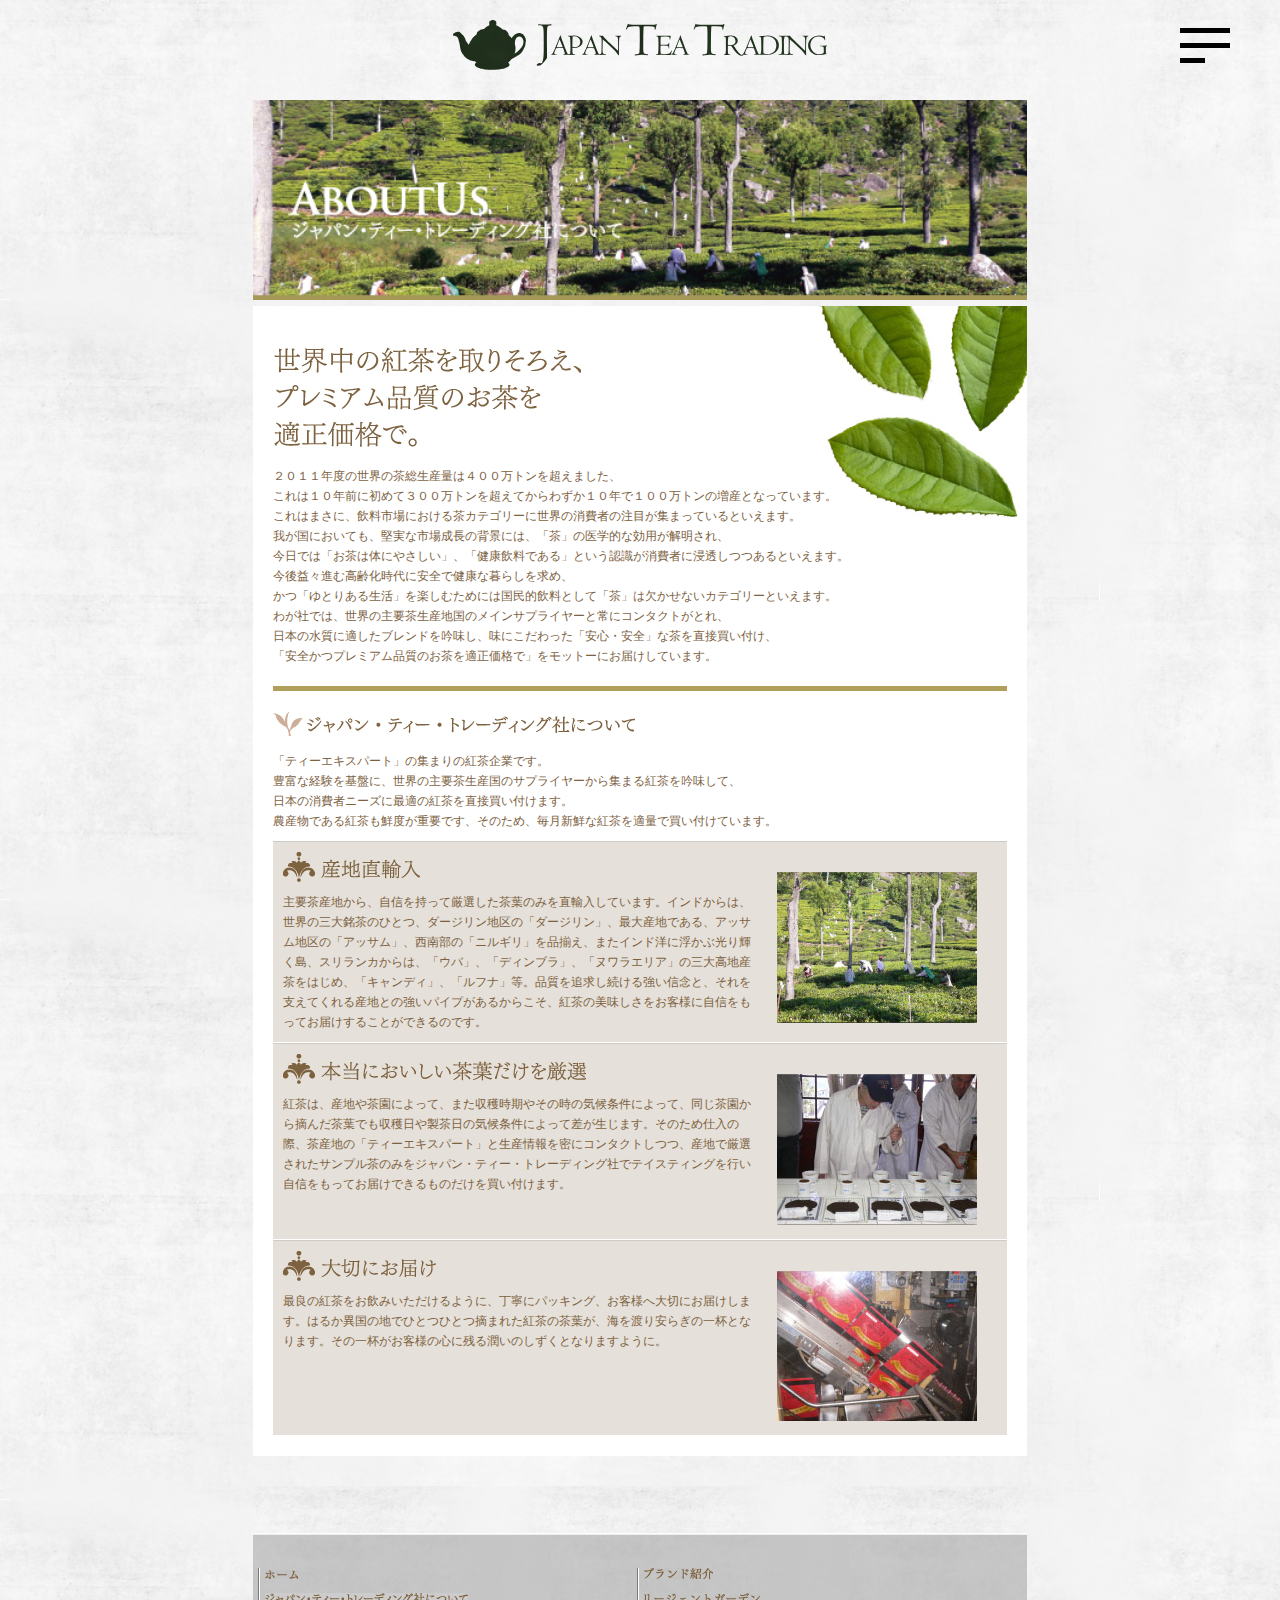
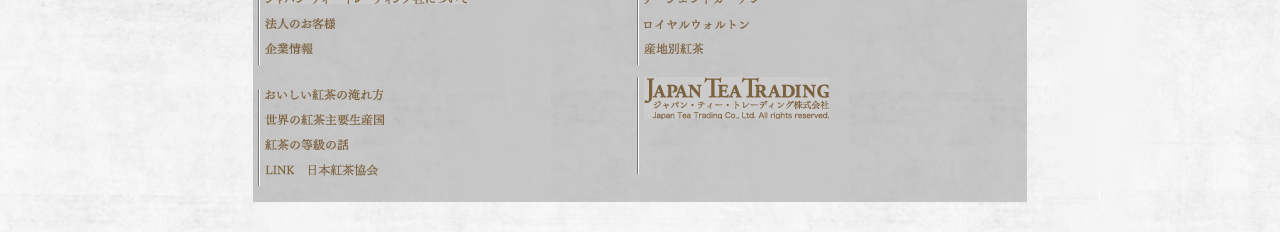
==== aboutus.html @ 78aa800a "upload" ====
<!DOCTYPE html>
<html lang="en">
	<head>
		<meta charset="UTF-8">
		<meta http-equiv="X-UA-Compatible" content="IE=edge">
		<meta name="viewport" content="width=device-width, initial-scale=1.0">
		<title>Tea</title>
		<link href="./assets/css/common.css" rel="stylesheet" type="text/css" />
		<link href="./assets/css/place.css" rel="stylesheet" type="text/css" />
	</head>
	<body>
		<header>
			<div>
				<a href="./index.html"><img src="./assets/img/logo.svg" alt="logo"></a>
				
				<div class="menu-btn sp" onclick="menuClick(this)">
					<span></span>
					<span></span>
					<span></span>
				</div>
			</div>
		</header>
		<div class="menu" onclick="menuClose()">
			<div><a href="./column.html">ホーム</a></div>
			<div><a href="./whitepaper.html">ジャパン•ティiトレーディング社について</a></div>
			<div><a href="./company.html">ブランド紹介</a></div>
			<div><a href="./contact.html">法人のお客様</a></div>
			<div><a href="./contact.html">企業悄報</a></div>
			<div><a href="./contact.html">お問い合わせ</a></div>
		</div>
		<div id="wrapper">
			<div id="container">
				<div id="contents">
					<h2 class="banner-img">
						<img src="./assets/img/header_about.jpg" alt="企業情報" width="640" height="165">
					</h2>
					<div id="content_page" class="pro_bg">
						<h3 class="marginttop_20">
							<img src="./assets/img/h3_greeting1.jpg" alt="安全かつ上質のお茶を適正価格で" >
						</h3>
						<p class="read">
							２０１１年度の世界の茶総生産量は４００万トンを超えました、<br />
							これは１０年前に初めて３００万トンを超えてからわずか１０年で１００万トンの増産となっています。<br />
							これはまさに、飲料市場における茶カテゴリーに世界の消費者の注目が集まっているといえます。<br />
							我が国においても、堅実な市場成長の背景には、「茶」の医学的な効用が解明され、<br />
							今日では「お茶は体にやさしい」、「健康飲料である」という認識が消費者に浸透しつつあるといえます。<br />
							今後益々進む高齢化時代に安全で健康な暮らしを求め、<br />
							かつ「ゆとりある生活」を楽しむためには国民的飲料として「茶」は欠かせないカテゴリーといえます。<br />
							わが社では、世界の主要茶生産地国のメインサプライヤーと常にコンタクトがとれ、<br />
							日本の水質に適したブレンドを吟味し、味にこだわった「安心・安全」な茶を直接買い付け、<br />
							「安全かつプレミアム品質のお茶を適正価格で」をモットーにお届けしています。 
						</p>
						<div class="about_bar2"></div>
						<h3><img src="./assets/img/h3_greeting2.jpg"></h3>
						<p class="about_tex">
							「ティーエキスパート」の集まりの紅茶企業です。<br />
							豊富な経験を基盤に、世界の主要茶生産国のサプライヤーから集まる紅茶を吟味して、<br />
							日本の消費者ニーズに最適の紅茶を直接買い付けます。<br />
							農産物である紅茶も鮮度が重要です、そのため、毎月新鮮な紅茶を適量で買い付けています。
						</p>
						<div class="about_box1">
							<div class="left">
								<h3><img src="./assets/img/about_tit01.jpg"></h3>
								<p>
									主要茶産地から、自信を持って厳選した茶葉のみを直輸入しています。インドからは、世界の三大銘茶のひとつ、ダージリン地区の「ダージリン」、最大産地である、アッサム地区の「アッサム」、西南部の「ニルギリ」を品揃え、またインド洋に浮かぶ光り輝く島、スリランカからは、「ウバ」、「ディンブラ」、「ヌワラエリア」の三大高地産茶をはじめ、「キャンディ」、「ルフナ」等。品質を追求し続ける強い信念と、それを支えてくれる産地との強いパイプがあるからこそ、紅茶の美味しさをお客様に自信をもってお届けすることができるのです。
								</p>
							</div>
							<div class="right"><img src="./assets/img/photo01.jpg"></div>
							<div class="crea"></div>
						</div>
						<div class="about_box1">
							<div class="left">
								<h3><img src="./assets/img/about_tit02.jpg"></h3>
								<p>
									紅茶は、産地や茶園によって、また収穫時期やその時の気候条件によって、同じ茶園から摘んだ茶葉でも収穫日や製茶日の気候条件によって差が生じます。そのため仕入の際、茶産地の「ティーエキスパート」と生産情報を密にコンタクトしつつ、産地で厳選されたサンプル茶のみをジャパン・ティー・トレーディング社でテイスティングを行い自信をもってお届けできるものだけを買い付けます。
								</p>
							</div>
							<div class="right"><img src="./assets/img/photo02.jpg"></div>
							<div class="crea"></div>
						</div>
						<div class="about_box1">
							<div class="left">
								<h3><img src="./assets/img/about_tit03.jpg"></h3>
								<p>最良の紅茶をお飲みいただけるように、丁寧にパッキング、お客様へ大切にお届けします。はるか異国の地でひとつひとつ摘まれた紅茶の茶葉が、海を渡り安らぎの一杯となります。その一杯がお客様の心に残る潤いのしずくとなりますように。</p>
							</div>
							<div class="right"><img src="./assets/img/photo03.jpg"></div>
							<div class="crea"></div>
						</div>
					</div>
				</div>
				<div class="crea"></div>
			</div>
		</div>
		<div class="crea"></div>
		<div id="footer">
			<div id="container" class="container">
				<div id="contents">
					<div id="footer_in1">
						<ul>
							<li><a href="/"><img src="./assets/img/01.gif" width="34" height="9"></a></li>
							<li><a href="/aboutus"><img src="./assets/img/12.gif"></a></li>
							<li><a href="/forcompany"><img src="./assets/img/13.gif"></a></li>
							<li><a href="/profile"><img src="./assets/img/14.gif"></a></li>
							
						</ul>
						<ul>
							<li><a href="/brand"><img src="./assets/img/02.gif" width="69" height="11"></a></li>
							<li><a href="/brand/regentgarden"><img src="./assets/img/03.gif"></a></li>
							<li><a href="/brand/royalwalton"><img src="./assets/img/04.gif"></a></li>
							<li><a href="/brand/businessuse"><img src="./assets/img/05.gif" width="59" height="11"></a></li>
						</ul>
						<ul>
							<li><a href="/content01"><img src="./assets/img/07.gif"></a></li>
							<li><a href="/content02"><img src="./assets/img/08.gif"></a></li>
							<li><a href="/content03"><img src="./assets/img/09.gif"></a></li>
							<li><a href="http://www.tea-a.gr.jp/" target="_blank"><img src="./assets/img/15.gif"></a></li>
						</ul>
						<div id="footer_logo">
							<img src="./assets/img/11.gif">
						</div>
						<div class="crea"></div>
					</div>
				</div>
			</div>
		</div>
		<script type="text/javascript">
			(function() {
				var request, b = document.body, c = 'className', cs = 'customize-support', rcs = new RegExp('(^|\\s+)(no-)?'+cs+'(\\s+|$)');

				request = true;

				b[c] = b[c].replace( rcs, '' );
				b[c] += ( window.postMessage && request ? ' ' : ' no-' ) + cs;
			}());
		</script>

		<script src="./assets/js/main.js"></script>
	</body>
</html>
---- assets/css/common.css ----
@charset "shift_jis";
.pc {
  display: block;
}
.sp {
  display: none;
}
header {
  position: fixed;
  top: 0;
  left: 0;
  right: 0;
  z-index: 1000;
  padding: 20px 0;
  transition: all .3s ease;
}
header>div {
  display: flex;
  justify-content: center;
  align-items: center;
  position: relative;
}
header>div>a {
  display: flex;
}
header>div>a img{
  height: 50px;
}
.header-scroll {
  padding: 10px 0;
  background-color: rgba(125, 98, 63, .5);
  box-shadow: 0 0 5px rgba(0, 0, 0, .5);
}
.menu-btn {
  position: absolute;
  right: 50px;
  display: flex !important;
  flex-direction: column;
  justify-content: center;
  align-items: flex-start;
  cursor: pointer;
}
.menu-btn span {
  width: 50px;
  height: 5px;
  background-color: black;
  margin: 5px 0;
  transition: all .3s ease;
}
.menu-btn span:nth-child(3) {
  width: 25px;
}
.menu-btn:hover span:nth-child(3) {
  width: 50px;
}
.menu-open span:nth-child(1) {
  transform: rotate(135deg) translate(11px, -10px);
  background-color: white;
}
.menu-open span:nth-child(2) {
  width: 0px;
  opacity: 0;
  background-color: white;
}
.menu-open span:nth-child(3) {
  width: 50px;
  transform: rotate(-135deg) translate(10px, 10px);
  background-color: white;
}
.menu {
  position: fixed;
  color: white;
  background-color: rgba(72, 84, 68, .5);
  right: 0;
  top: 0;
  left: 0;
  bottom: 0;
  text-align: center;
  height: 100vh;
  padding-top: 200px;
  overflow-y: auto;
  backdrop-filter: blur(3px);
  font-size: 24px;
  transform: translateY(-30%);
  opacity: 0;
  z-index: -1;
  transition: all .3s ease;
}
.menu-main-open {
  transform: translateY(0) !important;
  opacity: 1 !important;
  z-index: 999 !important;
}
.menu>div {
  padding: 10px 0;
  position: relative;
}
.menu p {
  cursor: pointer;
  display: inline;
  position: relative;
  padding-right: 1em;
}
.menu a {
  color: white;
  font-weight: bold;
  position: relative;
  transition: all .3s ease;
}
.menu p span {
  transition: all .3s ease;
  position: absolute;
  right: 0;
}
.menu a::after {
  border-bottom: 1px solid white;
  position: absolute;
  content: '';
  bottom: -2px;
  left: -2%;
  width: 104%;
  transform: scale(0);
  transform-origin: 0%;
  transition: all .3s ease;
}
.menu a:hover {
  color: white;
}
.menu a:hover::after {
  transform: scale(1);
}
/* ------------------------------------------------------------------------ */
#linkbox {
  float: left;
  padding-right: 25px;
  padding-left: 25px;
}
#linkbox h3 { padding-bottom: 5px; }

/*タグの再定義*/
html{
    height:100%;
}

#parts_right p {
  padding-bottom: 10px;
  border-bottom-width: 1px;
  border-bottom-style: solid;
  border-bottom-color: #806340;
}
.top10 { padding-top: 10px; }

.marginttop_20 { padding-top: 20px; }
#plo_tex {
  margin-top: 10px;
  border: 1px solid #806340;
  margin-bottom: 20px;
}
#plo_tex2 {
  margin-top: 10px;
  margin-bottom: 20px;
}
#plo_tex tr td {
  padding: 10px;
  font-size: 12px;
  
  line-height: 20px;
}
#plo_tex2 tr td {
  padding: 5px;
  font-size: 12px;
  line-height: 20px;
}
#plo_tex tr .item {
  background-color: #E6E0D9;
  width: 80px;
  border-bottom-width: 1px;
  border-bottom-style: dashed;
  border-bottom-color: #806340;
}
#plo_tex tr .item_last {
  background-color: #E6E0D9;
  width: 80px;
}
#plo_tex tr .con {
  border-bottom-width: 1px;
  border-bottom-style: dashed;
  border-bottom-color: #806340;
}
#plo_tex tr .itemform {
  background-color: #E6E0D9;
  width: 120px;
  border-bottom-width: 1px;
  border-bottom-style: dashed;
  border-bottom-color: #806340;
}
#plo_tex tr .itemform_last {
  background-color: #E6E0D9;
  width: 120px;
}
.boder_5 {
  border-top-width: 5px;
  border-top-style: solid;
  border-top-color: #7D623F;
}
.boder_5b {
  border-bottom-width: 5px;
  border-bottom-style: solid;
  border-bottom-color: #7D623F;
}
#plo_tex2 tr .item2 {
  width: 90px;
  text-align: right;
  vertical-align: top;
  border-right-width: 1px;
  border-right-style: dashed;
  border-right-color: #7D623F;
  background-color: #E6E0D9;
  padding-top: 10px;
  padding-right: 10px;
  padding-bottom: 10px;
  padding-left: 0px;
}
.boder_none {
  border-top-width: 0px;
  border-right-width: 0px;
  border-bottom-width: 0px;
  border-left-width: 0px;
  border-top-style: none;
  border-right-style: none;
  border-bottom-style: none;
  border-left-style: none;
}
.pro_bg {
  background-image: url(../img/pro_bg.jpg);
  background-repeat: no-repeat;
  background-position: right top;
}
#top20 { padding-top: 20px; }

body {
min-height:100%;

  background-image: url(../img/bg.jpg);
  margin: 0px;
  background-color: #f7f7f7;
  color: #7D623F;
  
}
a {
  text-decoration: none;
  color: #333;
}
li {
  list-style-type: none;
  float: left;
  margin: 0px;
  padding: 0px;
  display: block;
}

p,h1,h3,h2{
  margin: 0px;
  padding: 0px;
}
a img {
  border-top-style: none;
  border-right-style: none;
  border-bottom-style: none;
  border-left-style: none;
}

img {
  max-width: 100%;
}
/*共通仕様クラス*/
.crea { clear: both; }
.m_botttom_20 { padding-bottom: 20px; }
.m_botttom_10 { padding-bottom: 0px; }

/* ----------------------------------------------------------------table---------------> */
.contact-table {
  font-size: 12px;
  margin-top: 40px !important;
  width: 100%;
  margin: auto;
  color: #7D623F;
  border-collapse: collapse;
}
.contact-table input{
  width: 100%;
  height: 100%;
}
.contact-table textarea{
  width: 100%;
  height: 100%;
}
.contact-table td:first-child {
  vertical-align: top;
  border: 2px solid white;
  padding: 10px;
  line-height: 1.8;
}
.contact-table td:last-child {
  vertical-align: top;
  border: 1px solid #E6E0D9;
  padding: 10px;
  line-height: 1.8;
}
.contact-table td:first-child {
  border-left: none;
  background-color: #E6E0D9;
  white-space: nowrap;
}
.contact-table td:last-child {
  border-right: none;
  background-color: white;
}
.submit-btn {
  border: 2px solid #7D623F!important;
  height: 50px;
  margin-top: 40px;
  font-weight: bold;
  background-color: white;
  color: #7D623F;
  width: 50%;
}
.submit-btn:hover {
  background-color: #7D623F;
  color: white;
}

/*フォーマット用*/

#brand_1 {
  padding-top: 10px;
  padding-right: 25px;
  padding-left: 25px;
}
.braqnd_in_p {
  font-size: 11px;
  padding-top: 10px;
  padding-right: 10px;
  padding-left: 10px;
  line-height: 18px;
  text-align: center;
}

#brand_2 {
  padding-top: 32px;
  padding-right: 21px;
  padding-left: 21px;
}

#brand_3 {
  padding-top: 108px;
  padding-right: 49px;
  padding-left: 49px;
}

#container {
  width: 1080px;
  margin-right: auto;
  margin-left: auto;
  margin-top: 0px;
  padding-bottom: 30px;
  display: block;
  min-height:100%;
  background-repeat: repeat-y;
  background-position: 0px 500px;
}
#container_in #left {
  width: 595px;
  float: left;
  font-size: 12px;
  line-height: 20px;
}
#container_in #right {
  float: left;
  width: 205px;
  padding-left: 20px;
}

.banner-img {
  width: 100%;
}
.banner-img img {
  width: 100%;
  height: auto;
}

#contents {
  width: 90%;
  margin: auto;
  padding-top: 100px;
  min-height:100%;
}
#footer #container #contents{
  background-image: url(../img/gmenu_bottom_bg.jpg);
  background-repeat: repeat-x;
  padding-top: 60px;
  padding-bottom: 20px;
}

#footer_in1 {
  width: 100%;
  margin-right: auto;
  margin-left: auto;
  margin-top: 0px;
  padding-top: 10px;
  padding-bottom: 20px;
  height: 96px;
  background-repeat: no-repeat;
  padding-left: 5px;
}
.top20 { padding-top: 20px; }

#footer_in1 ul {
  width: 224px;
  float: left;
  background-image: url(../img/footer_bar.gif);
  background-repeat: repeat-y;
  padding-left: 7px;
  font-family: "筑紫明朝Pro", "ＭＳ Ｐ明朝", "MS PMincho", "ヒラギノ明朝 Pro W3", "Hiragino Mincho Pro", serif;
  color: #7D623F;
  font-size: 12px;
  font-weight: normal;
  height: 97px;
}
#footer_in1 ul li {
  width: 210px;
  text-align: left;
  padding-bottom: 10px;
}
#footer_logo  {
  width: 210px;
  float: left;
  background-image: url(../img/footer_bar.gif);
  background-repeat: repeat-y;
  padding-left: 7px;
  font-family: "ＭＳ Ｐ明朝", "MS PMincho", "ヒラギノ明朝 Pro W3", "Hiragino Mincho Pro", serif;
  color: #7D623F;
  height: 97px;
}
#info_box { padding-top: 20px; }
#brand_box { padding-top: 20px; }
#info_box #in {
  font-size: 12px;
  line-height: 20px;
  padding: 5px;
  margin-top: 0px;
  border-top-width: 1px;
  border-bottom-width: 1px;
  border-top-style: solid;
  border-bottom-style: solid;
  border-top-color: #7D623F;
  border-bottom-color: #7D623F;
}
.braqnd_in {
  float: left;
  padding-right: 10px;
  width: 206px;
  background-image: url(../img/brand_bg.jpg);
  background-repeat: no-repeat;
  height: 194px;
}
.read {
  padding-top: 10px;
  padding-bottom: 10px;
}
.about_box1 {
  background-color: #E5E0D9;
  border-bottom-width: 1px;
  border-bottom-style: solid;
  border-top-color: #CFCBC5;
  border-bottom-color: #FFF;
  padding-top: 10px;
  padding-right: 0px;
  padding-bottom: 10px;
  padding-left: 10px;
  border-top-width: 1px;
  border-top-style: solid;
  display: flex;
}
.about_box1 .left h3 { padding-bottom: 5px; }
.about_box1 .left {
  float: left;
  /* width: 339px; */
  padding-right: 20px;
}
.about_box1 .right {
  float: left;
  min-width: 230px;
  padding-top: 20px;
}
.braqnd_in_last {
  float: left;
  padding-left: 1px;
  width: 206px;
  background-image: url(../img/brand_bg2.jpg);
  background-repeat: no-repeat;
  height: 194px;
}
#footer_in1 { }
#content_menu {
  background-image: url(../img/content_bg.png);
  height: 158px;
  width: 640px;
}
#content_page {
  background-color: #FFF;
  padding: 20px;
  margin: auto;
  /* text-align: center; */
  display: flex;
  flex-direction: column;
  /* align-items: center; */
}
p {
  font-size: 12px;
  line-height: 20px;
}
.px10 {
  font-size: 12px;
  line-height: 18px;
  float: left;
  display: block;
  width: 100%;
  /* width: 330px; */
}
.catarog_spec h3 {
  float: left;
  padding-bottom: 5px;
}
.specarea {
  float: left;
  padding-top: 10px;
  padding-bottom: 15px;
}
.catarog_spec ul li {
  display: block;
  float: left;
  padding-right: 5px;
}
.catarog_spec {
  float: left;
  width: 60%;
  display: flex;
  flex-direction: column;
}
.catarog_img {
  float: left;
  padding-right: 20px;
  width: 40%;
  text-align: center;
}
.catarogbox { 
  padding-top: 20px; 
  display: flex;
  justify-content: space-around;
}
.catarog_spec ul li a:hover img{
  opacity:0.7;
  filter: alpha(opacity=70);
}
#parts_left {
  float: left;
  width: 279px;
  padding-right: 20px;
}
#parts_box {
  padding-top: 20px;
  padding-bottom: 20px;
}
#parts_box2 { padding-top: 10px; }
#parts_box2 .left {
  border-top-width: 1px;
  border-top-style: solid;
  border-top-color: #806340;
  float: left;
  width: 289px;
  border-right-width: 1px;
  border-right-style: solid;
  border-right-color: #806340;
  padding-top: 10px;
  padding-right: 10px;
  height: 130px;
}
#parts_box2 .right {
  float: left;
  width: 290px;
  padding-left: 10px;
  padding-top: 10px;
  border-top-width: 1px;
  border-top-style: solid;
  border-top-color: #806340;
  height: 130px;
}
#parts_box2 p  {
  width: 185px;
  float: left;
  text-align: justify;
  padding-right: 10px;
}
#parts_box2  .ima { float: left; }

#parts_right {
  float: left;
  width: 300px;
}
#parts_right h4 {
  margin: 0px;
  padding-bottom: 5px;
}
#client_box {
  height: 120px;
  width: 100%;
  padding-top: 200px;
  margin-bottom: 10px;
  padding-bottom: 10px;
  border-bottom-width: 1px;
  border-bottom-style: dashed;
  border-bottom-color: #AF9F58;
}
#client_in1 {
  float: left;
  width: 30%;
  border: solid 4px #AF9F58;
  /* background-color: #AF9F58; */
  padding-top: 5px;
  padding-right: 5px;
  padding-bottom: 5px;
  padding-left: 5px;
}
#client_box2 h4 {
  background-color: #FFF;
  margin: 0px;
  font-size: 12px;
  font-weight: bold;
  padding-top: 5px;
  padding-right: 5px;
  padding-bottom: 0px;
  padding-left: 5px;
}
.client_btn { padding-top: 20px; }

#client_box2 {
  padding-top: 10px;
  display: flex;
}
.margine10 {
  float: left;
  height: 10px;
  width: 10px;
}
#client_box2 p {
  padding: 5px;
  background-color: #FFF;
}
.brand_box .left {
  float: left;
  min-width: 150px;
  padding-right: 20px;
}
.brand_box .right {
  float: left;
  /* width: 430px; */
}
.brand_box .brand_btn  { padding-top: 5px; }
.brand_bar img{
  width: 100%;
}
.brand_bar2 {
  border-top-width: 1px;
  border-top-style: dashed;
  border-top-color: #AF9F58;
  margin-top: 10px;
  margin-bottom: 0px;
}

.brand_box { 
  padding-top: 10px;
  display: flex;
}
.brand_box .right h3 { padding-bottom: 5px; }
#brand_in {
  border: 1px solid #7D623F;
  padding: 15px;
  background-color: #FFF;
  display: flex;
  justify-content: space-around;
}
#brand_in a:hover img{
  opacity:0.7;
  filter: alpha(opacity=70);
}
#brand1 {
  background-image: url(../img/brand_bar.jpg);
  padding-right: 2px;
  float: left;
  width: 30%;
  background-repeat: no-repeat;
  background-position: right;
}
#brand1 img {
  width: 100%;
  height: auto;
}
#content_in {
  border: 1px solid #7D623F;
  padding: 15px;
  /* background-color: #475443; */
  background-image: url(../img/content_bg.png);
  background-size: cover;
  background-position: center;
  display: flex;
  justify-content: space-around;
}
#content_in a:hover img{
  opacity:0.7;
  filter: alpha(opacity=70);
}
#biz .item {
  width: 120px;
  font-size: 12px;
  line-height: 20px;
  background-color: #E6E0D9;
  padding-top: 10px;
  padding-right: 10px;
  padding-bottom: 10px;
  padding-left: 10px;
  border-bottom-width: 1px;
  border-bottom-style: dashed;
  border-bottom-color: #7D623F;
}
#biz .item_last {
  width: 120px;
  font-size: 12px;
  line-height: 20px;
  background-color: #E6E0D9;
  padding-top: 10px;
  padding-right: 10px;
  padding-bottom: 10px;
  padding-left: 10px;
}
#biz .in {
  padding: 10px;
  font-size: 12px;
  line-height: 20px;
  border-bottom-width: 1px;
  border-bottom-style: dashed;
  border-bottom-color: #7D623F;
  background-color: #FFF;
}
#biz .in_last {
  padding: 10px;
  font-size: 12px;
  line-height: 20px;
  background-color: #FFF;
}
#biz {
  background-color: #806340;
  padding: 1px;
}
.infoborder {
  border-bottom-width: 1px;
  border-bottom-style: dashed;
  border-bottom-color: #7D623F;
}
.drip_box {
  border-top-width: 5px;
  border-top-style: solid;
  border-top-color: #AF9F58;
  padding-top: 20px;
}
.drip_in {
  padding-top: 20px;
  display: flex;
  justify-content: space-between;
}
.dripin1 {
  float: left;
  /* width: 193px; */
  width: 33%;
  padding-right: 10px;
}
.dripin1 img {
  width: 100%;
}
.dripin2 {
  float: left;
  /* width: 193px; */
  width: 33%;
}
.dripin2 img {
  width: 100%;
}
.drip_in p { padding-top: 0px; }
.margin20 { margin-top: 20px; }
.cli_bg {
  background-image: url(../img/cli.jpg);
  background-repeat: no-repeat;
  background-position: 0px 0px;
  background-size: contain;
}
#bui_box {
  background-image: url(../img/bui_img.jpg);
  background-position: right 0px;
  background-repeat: no-repeat;
}
#bui_box2 {
  width: 100%;
}
#grade_box {
  background-color: #E4DFD9;
  padding: 10px;
  /* width: 580px; */
  background-image: url(../img/grade_bg.jpg);
  background-repeat: repeat-y;
  border-bottom-width: 1px;
  border-bottom-style: solid;
  border-bottom-color: #FFF;
}
#grade_box .right {
  float: left;
  width: 48%;
  margin-top: 20px;
}
.padding_bottom_10 { padding-bottom: 10px; }

#bui_box .left 
{
  width: 100%;
}
#grade_box .left {
  width: 48%;
  float: left;
  padding-right: 20px;
}
#grade_box .left_in{
  display: flex;
  justify-content: space-between;
}
#grade_box .left_in p {
  float: left;
  width: 70%;
  padding-right: 10px;
  display: block;
}
.grade_bar2 {
  border-top-width: 5px;
  border-top-style: solid;
  border-top-color: #AF9F58;
  padding-top: 20px;
  margin-top: 20px;
}
.about_bar2 {
  border-top-width: 5px;
  border-top-style: solid;
  border-top-color: #AF9F58;
  padding-top: 20px;
  margin-top: 10px;
}

#grade_box .left_in .gradeimg  {
  float: left;
  display: block;
  width: 90px;
  margin-left: auto;
}
.about_tex {
  padding-top: 10px;
  padding-bottom: 10px;
}
.small {
  font-size: 10px;
  padding-bottom: 5px;
  display: block;
  float: left;
  /* width: 300px; */
}
#linkbox2 {
  margin-top: 0px;
  width: 618px;
  background-image: url(../img/banner_bg.jpg);
  border: 1px solid #7D623F;
  padding-top: 10px;
  padding-right: 10px;
  padding-bottom: 5px;
  padding-left: 10px;
}
.sa {
  padding-top: 20px;
  padding-bottom: 5px;
}


@media (max-width: 1290px) {
  #container {
      width: 860px;
  }
  #footer_in1 {
    width: 100%;
    padding-bottom: 130px;
  }
  #footer_in1 ul {
    width: 48%;
  }
  #footer_in1 ul li {
    width: 100%;
  }
}

@media (max-width: 1140px) {
  #container {
      width: 700px;
  }
  #client_box {
    padding-top: 130px;
  }
}

@media (max-width: 900px) {
  #container {
      width: 630px;
  }
  /* #placetable tr p{
    width: 50% !important;
  } */
}

@media (max-width: 767px) {
  .pc {
    display: none;
  }
  .sp {
    display: block;
  }
  header>div>a img {
    height: 30px;
  }
  .menu-btn {
    right: 20px;
  }
  .menu-btn span {
    width: 40px;
    height: 4px;
    margin: 4px 0;
  }
  #footer #container #contents{
    background-image: url(../img/gmenu_bottom_bg_sp.jpg);
    background-size: cover;
    padding: 20px 0;
  }
  .menu-btn:hover span:nth-child(3) {
    width: 40px;
  }
  .menu-open span:nth-child(1) {
    transform: rotate(135deg) translate(9px, -7px);
    background-color: white;
  }
  .menu-open span:nth-child(3) {
    width: 50px;
    transform: rotate(-135deg) translate(10px, 8px);
    background-color: white;
  }
  #container {
    width: 100%;
  }
  #contents {
    padding-top: 70px;
  }
  .pro_bg {
    background-image: unset;
  }
  .drip_box.sp .drip_in .dripin1 {
    width: 50%;
  }
  .drip_box.sp .drip_in .dripin1 img{
    width: 100%;
  }
  .drip_box.sp .drip_in .dripin2 {
    width: 50%;
  }
  .drip_box.sp .drip_in .dripin2 img{
    width: 100%;
  }
}

@media (max-width: 700px) {
  #client_in1{
    width: 100%;
    padding: unset;
    margin-bottom: 20px;
    background-color: unset;
  }
  #client_in1 img{
    width: 100%;
  }
}
@media (max-width: 640px) {
  .about_box1 {
    display: flex;
    flex-direction: column;
    padding: 10px;
  }
  .about_box1 .left {
    padding: unset
  }
  .about_box1 .right {
    width: 100%;
  }
  .about_box1 .right img {
    width: 100%;
  }
  #grade_box {
    display: flex;
    flex-direction: column;
  }
  #grade_box .left {
    width: 100%;
  }
  #grade_box .right {
    width: 100%;
  }
  #grade_box .left_in p {
    width: 80%;
  }
}
@media (max-width: 640px) {
  #client_box {
    height: 120px;
    padding-top: 100px;
  }
  .catarog_img {
    width: 100%;
  }
  .catarog_spec {
    width: 330px;
  }
  .catarogbox {
    flex-direction: column;
    align-items: center;
  }

}
@media (max-width: 500px) {
  .menu {
    font-size: 16px;
  }
  #footer_in1 ul {
    width: 100%;
    height: auto;
    background-image: none;
  }
  #footer_in1 ul li {
    width: 100%;
    text-align: center;
  }
  #footer_in1 {
    width: 90%;
    height: auto;
    padding-bottom: 0;
  }
  #footer_logo {
    width: 100%;
    height: auto;
    text-align: center;
    background-image: none;
  }

  .brand_box {
    display: flex;
    flex-direction: column-reverse;
  }
  .brand_box .left {
    padding: 20px 0;
    width: 100%;
  }
  .brand_box .left img{
    width: 100%;
  }
  .brand_btn {
    width: 50%;
    margin: auto;
  }
  #client_box {
    height: 170px;
    padding-top: 70px;
  }
  #client_box2 {
    display: flex;
    flex-direction: column;
  }
}

@media (max-width: 400px) {
  .drip_in {
    flex-direction: column;
  }
  .drip_box.sp .drip_in .dripin1 {
    width: 100%;
  }
  .drip_box.sp .drip_in .dripin2 {
    width: 100%;
    margin-top: 20px;
  }
}
---- assets/css/place.css ----
@charset "shift_jis";
#placetable p {
  font-size: 10px;
  line-height: 13px;
  width: 50% !important;
}
#placetable td { vertical-align: top; }
#map { padding-bottom: 20px; }
#map img {
  width: 100%;
}
#other h2 {
  padding-top: 20px;
  padding-bottom: 10px;
}
#other h3 {
  padding-bottom: 5px;
  padding-top: 10px;
}

#placeleft p {
  padding-right: 10px;
  padding-left: 110px;
}
#placeright p { padding-left: 120px; 
}

/* CSS Document */

#place1 {
  background-image: url(../img/place_01.jpg);
  background-repeat: no-repeat;
  height: 248px;
  width: 299px;
}
#place1 p { padding-top: 158px; 
}

#place2 {
  background-image: url(../img/place_03.jpg);
  background-repeat: no-repeat;
  height: 125px;
  width: 299px;
}
#place2 p { padding-top: 32px; }

#place3 {
  background-image: url(../img/place_05.jpg);
  background-repeat: no-repeat;
  height: 124px;
  width: 299px;
}
#place3 p { padding-top: 33px; }

#place4 {
  background-image: url(../img/place_07.jpg);
  background-repeat: no-repeat;
  height: 129px;
  width: 299px;
}
#place4 p { padding-top: 37px; }
#place5 {
  background-image: url(../img/place_09.jpg);
  background-repeat: no-repeat;
  height: 251px;
  width: 299px;
}
#place5 p { padding-top: 163px; }
#place6 {
  background-image: url(../img/place_13.jpg);
  background-repeat: no-repeat;
  height: 124px;
  width: 299px;
}
#place6 p { padding-top: 35px; }
#place20 {
  background-image: url(../img/place_15.jpg);
  background-repeat: no-repeat;
  height: 129px;
  width: 299px;
}
#place20 p { padding-top: 34px; }


#place7 {
  background-image: url(../img/place_16.jpg);
  background-repeat: no-repeat;
  height: 135px;
  width: 299px;
}
#place7 p { padding-top: 43px; }
#place8 {
  background-image: url(../img/place_19.jpg);
  background-repeat: no-repeat;
  height: 125px;
  width: 299px;
}
#place8 p { padding-top: 31px; }

#place9 {
  background-image: url(../img/place_18.jpg);
  background-repeat: no-repeat;
  height: 121px;
  width: 299px;
}

#place9 p { padding-top: 45px; }
#place10 {
  background-image: url(../img/place_02.jpg);
  background-repeat: no-repeat;
  height: 248px;
  width: 301px;
}
#place10 p { padding-top: 158px; }
#place11 {
  background-image: url(../img/place_04.jpg);
  background-repeat: no-repeat;
  height: 125px;
  width: 301px;
}
#place11 p { padding-top: 33px; }

#place12 {
  background-image: url(../img/place_06.jpg);
  background-repeat: no-repeat;
  height: 124px;
  width: 301px;
}
#place12 p { padding-top: 35px; }

#place13 {
  background-image: url(../img/place_08.jpg);
  background-repeat: no-repeat;
  height: 129px;
  width: 301px;
}
#place13 p { padding-top: 35px; }

#place14 {
  background-image: url(../img/place_10.jpg);
  background-repeat: no-repeat;
  height: 122px;
  width: 301px;
}
#place14 p { padding-top: 31px; }

#place15 {
  background-image: url(../img/place_11.jpg);
  background-repeat: no-repeat;
  height: 127px;
  width: 301px;
}
#place15 p { padding-top: 33px; }

#place16 {
  background-image: url(../img/place_12.jpg);
  background-repeat: no-repeat;
  height: 124px;
  width: 301px;
}
#place16 p { padding-top: 30px; }

#place17 {
  background-image: url(../img/place_14.jpg);
  background-repeat: no-repeat;
  height: 145px;
  width: 301px;
}
#place17 p { padding-top: 43px; }

#place18 {
  background-image: url(../img/place_17.jpg);
  background-repeat: no-repeat;
  height: 112px;
  width: 301px;
}
#place18 p { padding-top: 29px; }
#place21 {
  background-image: url(../img/place_18.jpg);
  background-repeat: no-repeat;
  height: 134px;
  width: 301px;
}
#place21 p { padding-top: 38px; }


#place19 p{ padding-top: 43px; }
#place19 {
  background-image: url(../img/place_19.jpg);
  background-repeat: no-repeat;
  height: 121px;
  width: 301px;
}

@media (max-width: 700px) {
  #placetable tbody tr{
    display: flex;
    flex-direction: column;
    align-items: center;
  }
  #placetable #placeright {
    padding-top: 64px;
  }
  #place1 {
    background-position: center;
    width: 100%;
  }
  #place1 p {
    padding-left: 42%;
  }
  #place8 p {
    width: 67% !important;
    font-size: 12px;
    line-height: 1.5;
  }
}
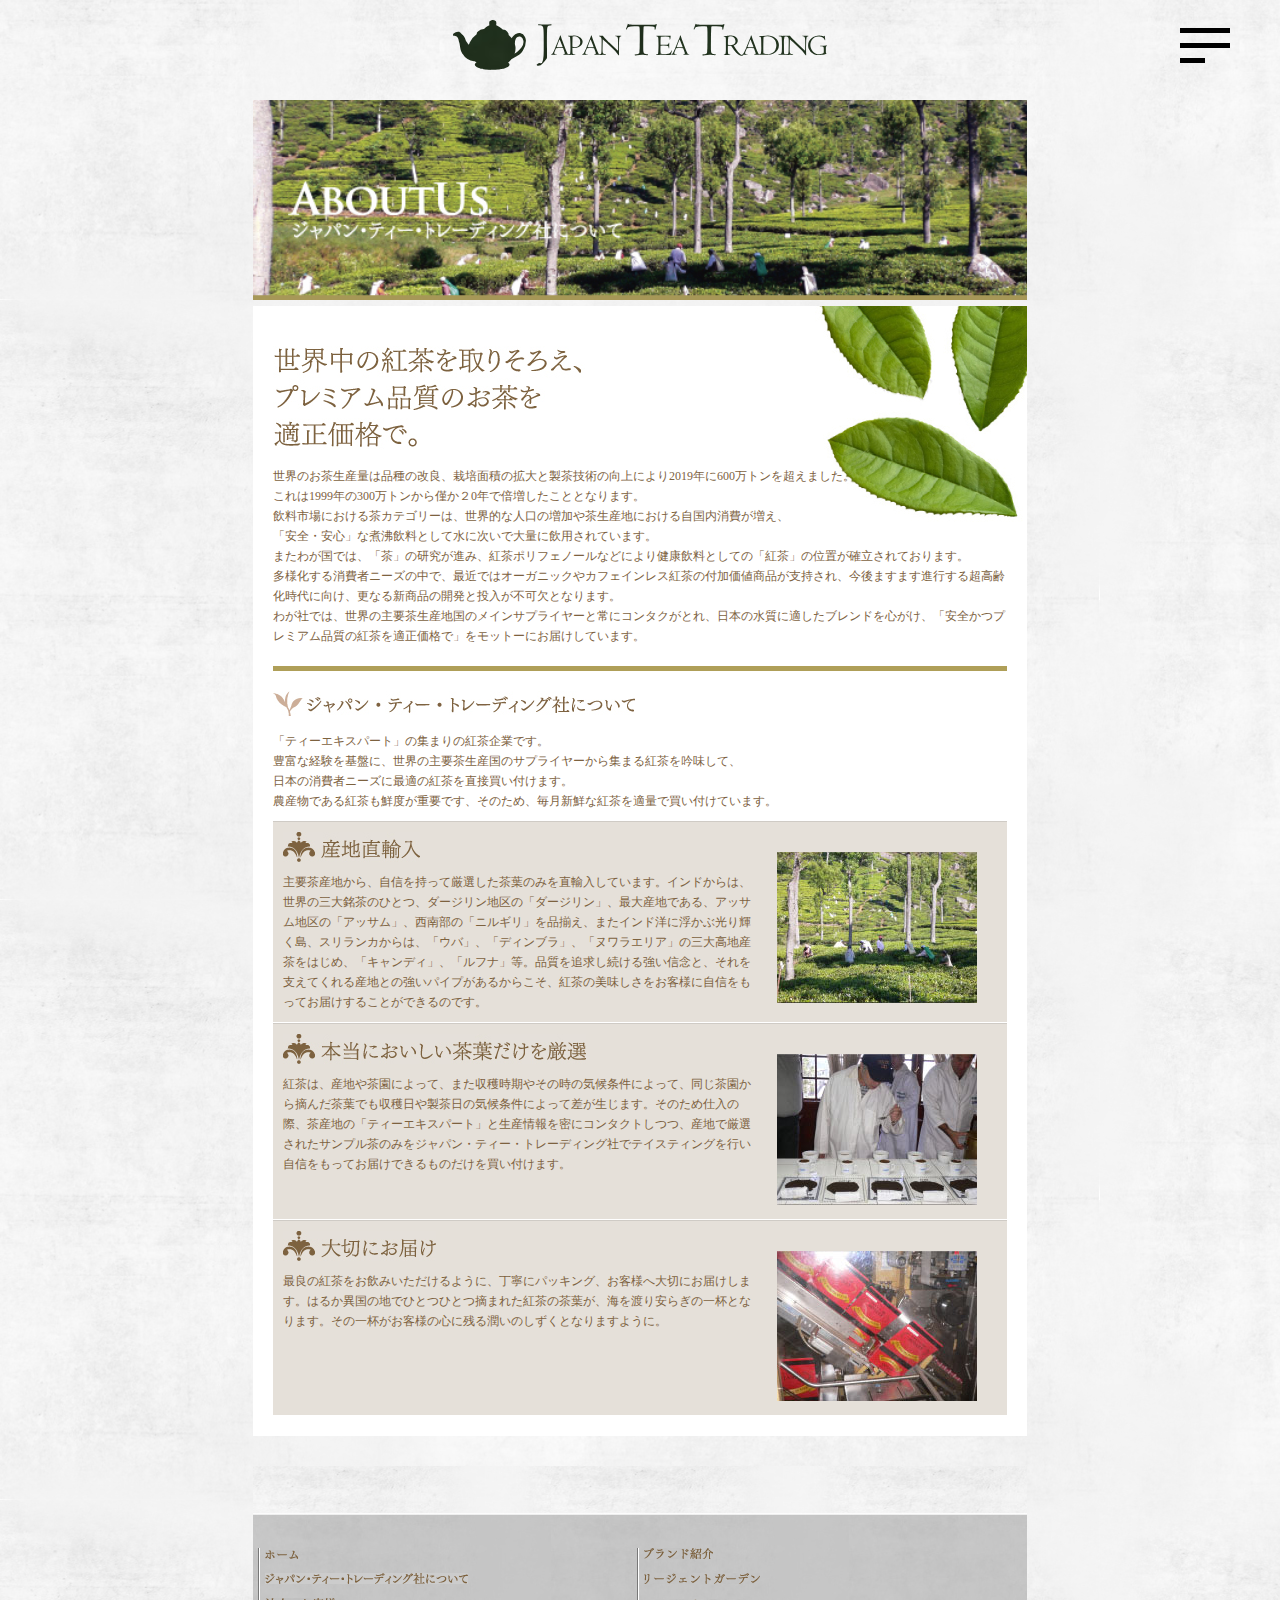
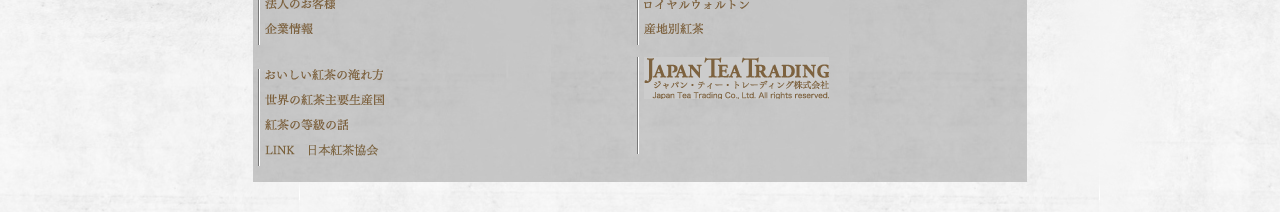
==== commit c6d68e4f: "modified" ====
--- a/aboutus.html
+++ b/aboutus.html
@@ -21,12 +21,12 @@
 			</div>
 		</header>
 		<div class="menu" onclick="menuClose()">
-			<div><a href="./column.html">ホーム</a></div>
-			<div><a href="./whitepaper.html">ジャパン•ティiトレーディング社について</a></div>
-			<div><a href="./company.html">ブランド紹介</a></div>
-			<div><a href="./contact.html">法人のお客様</a></div>
-			<div><a href="./contact.html">企業悄報</a></div>
-			<div><a href="./contact.html">お問い合わせ</a></div>
+			<div><a href="/index.html">ホーム</a></div>
+			<div><a href="/aboutus.html">ジャパン•ティー•トレーディング社について</a></div>
+			<div><a href="/brand.html">ブランド紹介</a></div>
+			<div><a href="/forcompany.html">法人のお客様</a></div>
+			<div><a href="/profile.html">企業悄報</a></div>
+			<div><a href="/form.html">お問い合わせ</a></div>
 		</div>
 		<div id="wrapper">
 			<div id="container">
@@ -39,16 +39,13 @@
 							<img src="./assets/img/h3_greeting1.jpg" alt="安全かつ上質のお茶を適正価格で" >
 						</h3>
 						<p class="read">
-							２０１１年度の世界の茶総生産量は４００万トンを超えました、<br />
-							これは１０年前に初めて３００万トンを超えてからわずか１０年で１００万トンの増産となっています。<br />
-							これはまさに、飲料市場における茶カテゴリーに世界の消費者の注目が集まっているといえます。<br />
-							我が国においても、堅実な市場成長の背景には、「茶」の医学的な効用が解明され、<br />
-							今日では「お茶は体にやさしい」、「健康飲料である」という認識が消費者に浸透しつつあるといえます。<br />
-							今後益々進む高齢化時代に安全で健康な暮らしを求め、<br />
-							かつ「ゆとりある生活」を楽しむためには国民的飲料として「茶」は欠かせないカテゴリーといえます。<br />
-							わが社では、世界の主要茶生産地国のメインサプライヤーと常にコンタクトがとれ、<br />
-							日本の水質に適したブレンドを吟味し、味にこだわった「安心・安全」な茶を直接買い付け、<br />
-							「安全かつプレミアム品質のお茶を適正価格で」をモットーにお届けしています。 
+							世界のお茶生産量は品種の改良、栽培面積の拡大と製茶技術の向上により2019年に600万トンを超えました。<br>
+							これは1999年の300万トンから僅か２0年で倍増したこととなります。<br>
+							飲料市場における茶カテゴリーは、世界的な人口の増加や茶生産地における自国内消費が増え、<br>
+							「安全・安心」な煮沸飲料として水に次いで大量に飲用されています。<br>
+							またわが国では、「茶」の研究が進み、紅茶ポリフェノールなどにより健康飲料としての「紅茶」の位置が確立されております。<br>
+							多様化する消費者ニーズの中で、最近ではオーガニックやカフェインレス紅茶の付加価値商品が支持され、今後ますます進行する超高齢化時代に向け、更なる新商品の開発と投入が不可欠となります。<br>
+							わが社では、世界の主要茶生産地国のメインサプライヤーと常にコンタクがとれ、日本の水質に適したブレンドを心がけ、「安全かつプレミアム品質の紅茶を適正価格で」をモットーにお届けしています。
 						</p>
 						<div class="about_bar2"></div>
 						<h3><img src="./assets/img/h3_greeting2.jpg"></h3>
--- a/assets/css/common.css
+++ b/assets/css/common.css
@@ -290,6 +290,7 @@
 .contact-table input{
   width: 100%;
   height: 100%;
+  padding: 5px 0;
 }
 .contact-table textarea{
   width: 100%;
@@ -317,9 +318,10 @@
   background-color: white;
 }
 .submit-btn {
+  margin: auto;
   border: 2px solid #7D623F!important;
   height: 50px;
-  margin-top: 40px;
+  margin-top: 20px;
   font-weight: bold;
   background-color: white;
   color: #7D623F;
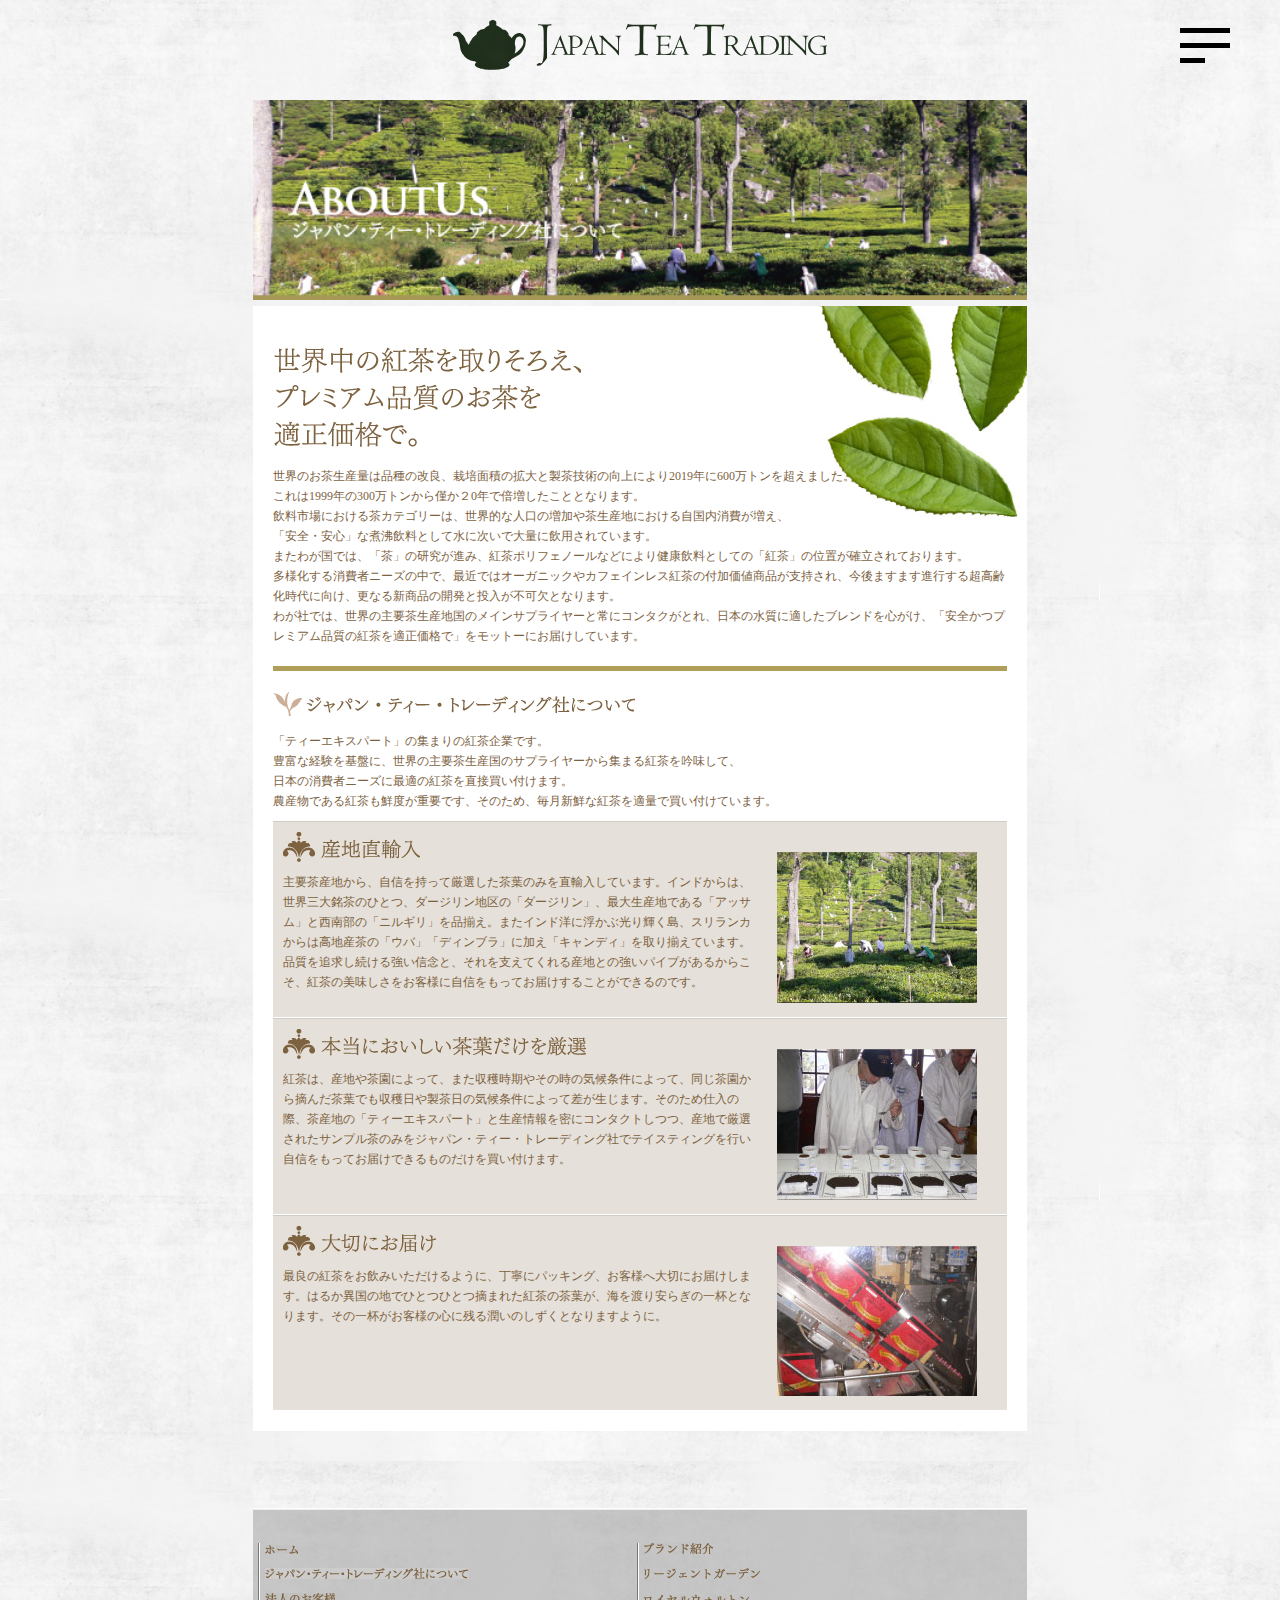
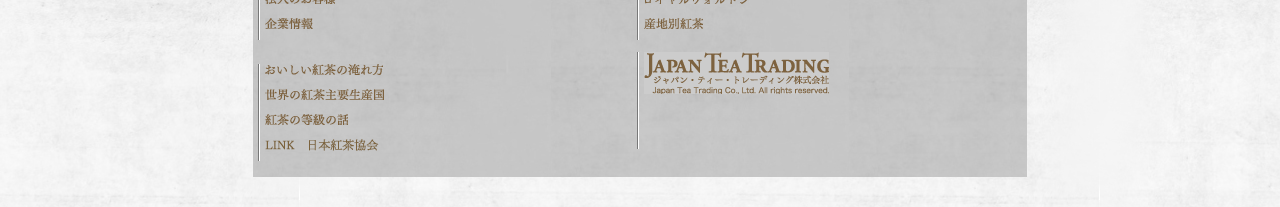
==== commit 9da73c19: "text modified" ====
--- a/aboutus.html
+++ b/aboutus.html
@@ -59,7 +59,7 @@
 							<div class="left">
 								<h3><img src="./assets/img/about_tit01.jpg"></h3>
 								<p>
-									主要茶産地から、自信を持って厳選した茶葉のみを直輸入しています。インドからは、世界の三大銘茶のひとつ、ダージリン地区の「ダージリン」、最大産地である、アッサム地区の「アッサム」、西南部の「ニルギリ」を品揃え、またインド洋に浮かぶ光り輝く島、スリランカからは、「ウバ」、「ディンブラ」、「ヌワラエリア」の三大高地産茶をはじめ、「キャンディ」、「ルフナ」等。品質を追求し続ける強い信念と、それを支えてくれる産地との強いパイプがあるからこそ、紅茶の美味しさをお客様に自信をもってお届けすることができるのです。
+									主要茶産地から、自信を持って厳選した茶葉のみを直輸入しています。インドからは、世界三大銘茶のひとつ、ダージリン地区の「ダージリン」、最大生産地である「アッサム」と西南部の「ニルギリ」を品揃え。またインド洋に浮かぶ光り輝く島、スリランカからは高地産茶の「ウバ」「ディンブラ」に加え「キャンディ」を取り揃えています。品質を追求し続ける強い信念と、それを支えてくれる産地との強いパイプがあるからこそ、紅茶の美味しさをお客様に自信をもってお届けすることができるのです。
 								</p>
 							</div>
 							<div class="right"><img src="./assets/img/photo01.jpg"></div>
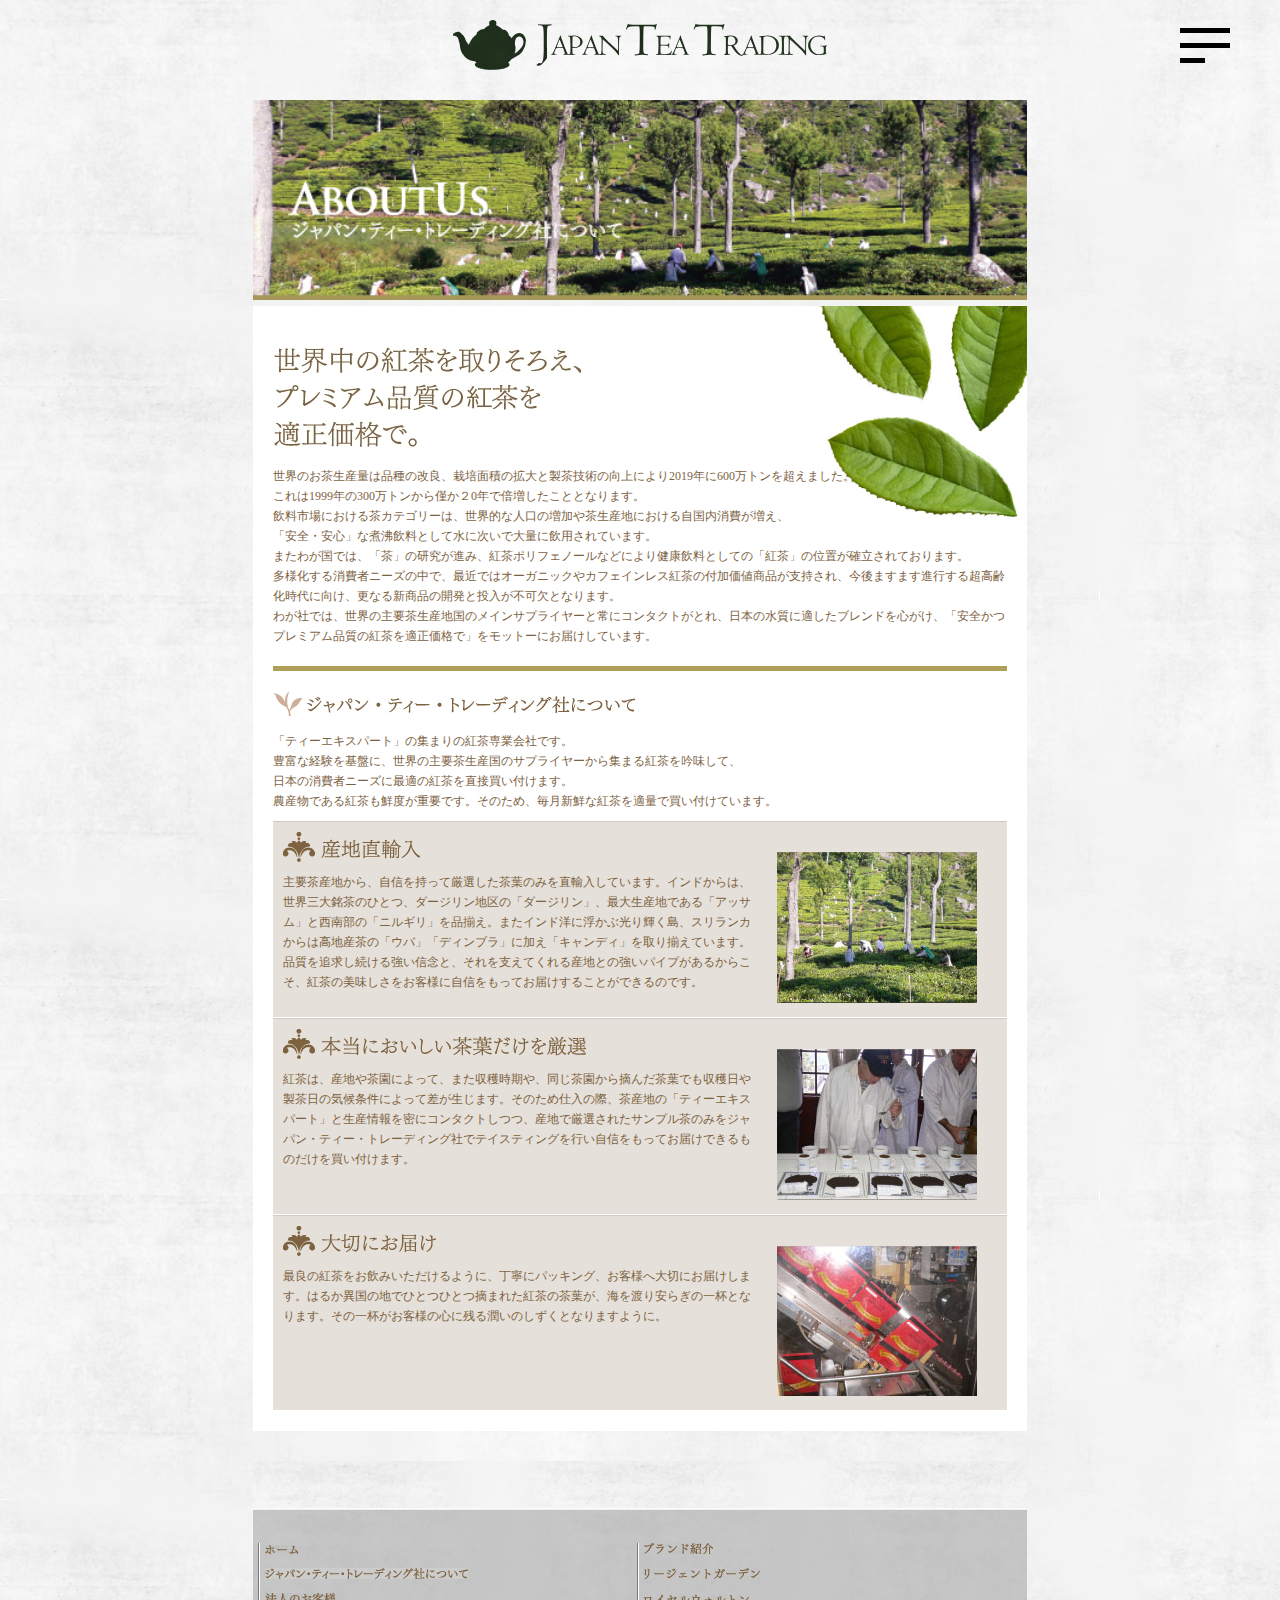
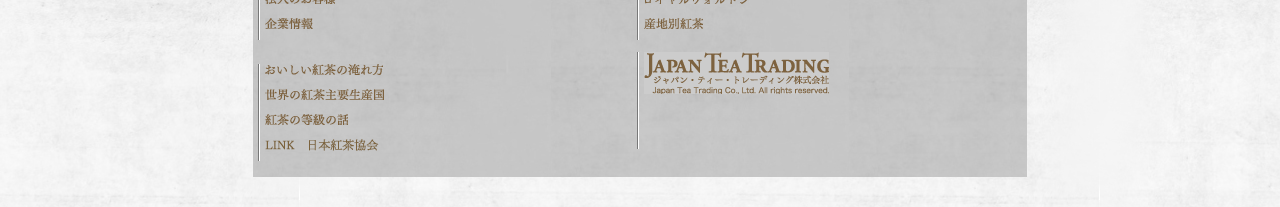
==== commit 54cea61e: "20211222 modified text and images" ====
--- a/aboutus.html
+++ b/aboutus.html
@@ -21,12 +21,12 @@
 			</div>
 		</header>
 		<div class="menu" onclick="menuClose()">
-			<div><a href="/index.html">ホーム</a></div>
-			<div><a href="/aboutus.html">ジャパン•ティー•トレーディング社について</a></div>
-			<div><a href="/brand.html">ブランド紹介</a></div>
-			<div><a href="/forcompany.html">法人のお客様</a></div>
-			<div><a href="/profile.html">企業悄報</a></div>
-			<div><a href="/form.html">お問い合わせ</a></div>
+			<div><a href="./index.html">ホーム</a></div>
+			<div><a href="./aboutus.html">ジャパン•ティー•トレーディング社について</a></div>
+			<div><a href="./brand.html">ブランド紹介</a></div>
+			<div><a href="./forcompany.html">法人のお客様</a></div>
+			<div><a href="./profile.html">企業悄報</a></div>
+			<div><a href="./form.html">お問い合わせ</a></div>
 		</div>
 		<div id="wrapper">
 			<div id="container">
@@ -45,15 +45,15 @@
 							「安全・安心」な煮沸飲料として水に次いで大量に飲用されています。<br>
 							またわが国では、「茶」の研究が進み、紅茶ポリフェノールなどにより健康飲料としての「紅茶」の位置が確立されております。<br>
 							多様化する消費者ニーズの中で、最近ではオーガニックやカフェインレス紅茶の付加価値商品が支持され、今後ますます進行する超高齢化時代に向け、更なる新商品の開発と投入が不可欠となります。<br>
-							わが社では、世界の主要茶生産地国のメインサプライヤーと常にコンタクがとれ、日本の水質に適したブレンドを心がけ、「安全かつプレミアム品質の紅茶を適正価格で」をモットーにお届けしています。
+							わが社では、世界の主要茶生産地国のメインサプライヤーと常にコンタクトがとれ、日本の水質に適したブレンドを心がけ、「安全かつプレミアム品質の紅茶を適正価格で」をモットーにお届けしています。
 						</p>
 						<div class="about_bar2"></div>
 						<h3><img src="./assets/img/h3_greeting2.jpg"></h3>
 						<p class="about_tex">
-							「ティーエキスパート」の集まりの紅茶企業です。<br />
+							「ティーエキスパート」の集まりの紅茶専業会社です。<br />
 							豊富な経験を基盤に、世界の主要茶生産国のサプライヤーから集まる紅茶を吟味して、<br />
 							日本の消費者ニーズに最適の紅茶を直接買い付けます。<br />
-							農産物である紅茶も鮮度が重要です、そのため、毎月新鮮な紅茶を適量で買い付けています。
+							農産物である紅茶も鮮度が重要です。そのため、毎月新鮮な紅茶を適量で買い付けています。
 						</p>
 						<div class="about_box1">
 							<div class="left">
@@ -69,7 +69,7 @@
 							<div class="left">
 								<h3><img src="./assets/img/about_tit02.jpg"></h3>
 								<p>
-									紅茶は、産地や茶園によって、また収穫時期やその時の気候条件によって、同じ茶園から摘んだ茶葉でも収穫日や製茶日の気候条件によって差が生じます。そのため仕入の際、茶産地の「ティーエキスパート」と生産情報を密にコンタクトしつつ、産地で厳選されたサンプル茶のみをジャパン・ティー・トレーディング社でテイスティングを行い自信をもってお届けできるものだけを買い付けます。
+									紅茶は、産地や茶園によって、また収穫時期や、同じ茶園から摘んだ茶葉でも収穫日や製茶日の気候条件によって差が生じます。そのため仕入の際、茶産地の「ティーエキスパート」と生産情報を密にコンタクトしつつ、産地で厳選されたサンプル茶のみをジャパン・ティー・トレーディング社でテイスティングを行い自信をもってお届けできるものだけを買い付けます。
 								</p>
 							</div>
 							<div class="right"><img src="./assets/img/photo02.jpg"></div>
@@ -94,22 +94,21 @@
 				<div id="contents">
 					<div id="footer_in1">
 						<ul>
-							<li><a href="/"><img src="./assets/img/01.gif" width="34" height="9"></a></li>
-							<li><a href="/aboutus"><img src="./assets/img/12.gif"></a></li>
-							<li><a href="/forcompany"><img src="./assets/img/13.gif"></a></li>
-							<li><a href="/profile"><img src="./assets/img/14.gif"></a></li>
-							
+							<li><a href="./index.html"><img src="./assets/img/01.gif" width="34" height="9"></a></li>
+							<li><a href="./aboutus"><img src="./assets/img/12.gif"></a></li>
+							<li><a href="./forcompany"><img src="./assets/img/13.gif"></a></li>
+							<li><a href="./profile"><img src="./assets/img/14.gif"></a></li>
 						</ul>
 						<ul>
-							<li><a href="/brand"><img src="./assets/img/02.gif" width="69" height="11"></a></li>
-							<li><a href="/brand/regentgarden"><img src="./assets/img/03.gif"></a></li>
-							<li><a href="/brand/royalwalton"><img src="./assets/img/04.gif"></a></li>
-							<li><a href="/brand/businessuse"><img src="./assets/img/05.gif" width="59" height="11"></a></li>
+							<li><a href="./brand.html"><img src="./assets/img/02.gif" width="69" height="11"></a></li>
+							<li><a href="./regentgarden.html"><img src="./assets/img/03.gif"></a></li>
+							<li><a href="./royalwalton.html"><img src="./assets/img/04.gif"></a></li>
+							<li><a href="./businessuse.html"><img src="./assets/img/05.gif" width="59" height="11"></a></li>
 						</ul>
 						<ul>
-							<li><a href="/content01"><img src="./assets/img/07.gif"></a></li>
-							<li><a href="/content02"><img src="./assets/img/08.gif"></a></li>
-							<li><a href="/content03"><img src="./assets/img/09.gif"></a></li>
+							<li><a href="./content01.html"><img src="./assets/img/07.gif"></a></li>
+							<li><a href="./content02.html"><img src="./assets/img/08.gif"></a></li>
+							<li><a href="./content03.html"><img src="./assets/img/09.gif"></a></li>
 							<li><a href="http://www.tea-a.gr.jp/" target="_blank"><img src="./assets/img/15.gif"></a></li>
 						</ul>
 						<div id="footer_logo">
--- a/assets/css/common.css
+++ b/assets/css/common.css
@@ -219,7 +219,8 @@
   padding-top: 10px;
   padding-right: 10px;
   padding-bottom: 10px;
-  padding-left: 0px;
+  padding-left: 10px;
+  white-space: nowrap;
 }
 .boder_none {
   border-top-width: 0px;
@@ -634,6 +635,9 @@
   padding-bottom: 5px;
   padding-left: 5px;
 }
+#client_in1 img {
+  width: 100%;
+}
 #client_box2 h4 {
   background-color: #FFF;
   margin: 0px;
@@ -924,7 +928,7 @@
 
 @media (max-width: 900px) {
   #container {
-      width: 630px;
+      width: 720px;
   }
   /* #placetable tr p{
     width: 50% !important;
